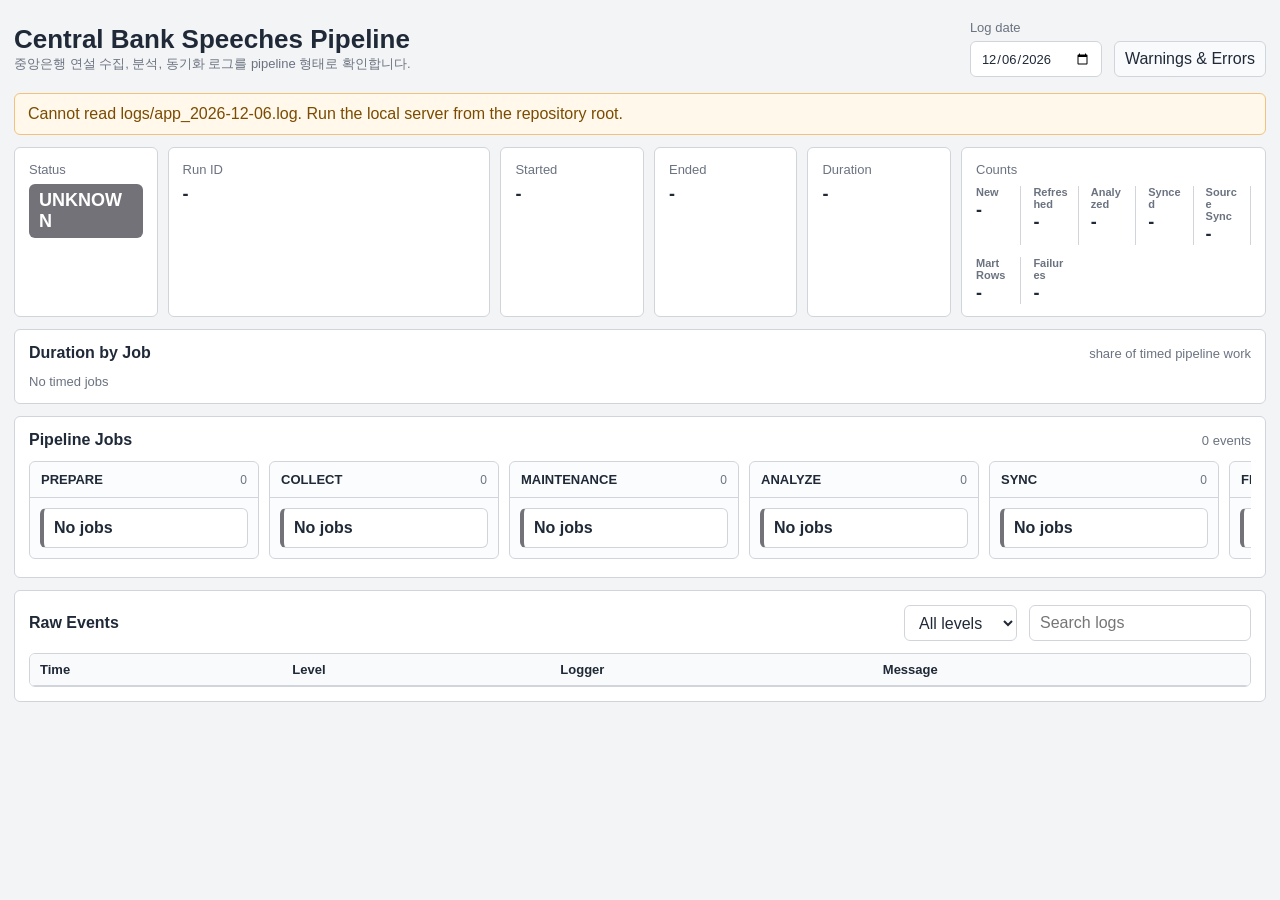
==== log-viewer/index.html @ 8e3bc5b8 "Add Tableau sentiment marts and pipeline logging" ====
<!doctype html>
<html lang="ko">
<head>
  <meta charset="utf-8">
  <meta name="viewport" content="width=device-width, initial-scale=1">
  <title>Central Bank Speeches Pipeline Log Viewer</title>
  <link rel="stylesheet" href="./style.css?v=20260626_success_tones">
</head>
<body>
  <main class="shell">
    <header class="topbar">
      <div>
        <h1>Central Bank Speeches Pipeline</h1>
        <p>중앙은행 연설 수집, 분석, 동기화 로그를 pipeline 형태로 확인합니다.</p>
      </div>
      <div class="top-actions">
        <label class="date-control">
          <span>Log date</span>
          <input id="logDate" type="date">
        </label>
        <button id="openIssues" class="ghost-button" type="button">Warnings & Errors</button>
      </div>
    </header>

    <section id="notice" class="notice hidden"></section>

    <section class="summary-grid" aria-label="Run summary">
      <article class="metric">
        <span>Status</span>
        <strong id="statusText">-</strong>
      </article>
      <article class="metric">
        <span>Run ID</span>
        <strong id="runIdText">-</strong>
      </article>
      <article class="metric">
        <span>Started</span>
        <strong id="startedText">-</strong>
      </article>
      <article class="metric">
        <span>Ended</span>
        <strong id="endedText">-</strong>
      </article>
      <article class="metric">
        <span>Duration</span>
        <strong id="durationText">-</strong>
      </article>
      <article class="metric">
        <span>Counts</span>
        <strong id="rowsText">-</strong>
      </article>
    </section>

    <section class="duration-panel">
      <div class="panel-title">
        <h2>Duration by Job</h2>
        <span>share of timed pipeline work</span>
      </div>
      <div id="durationBars" class="duration-bars"></div>
    </section>

    <section class="pipeline-panel">
      <div class="panel-title">
        <h2>Pipeline Jobs</h2>
        <span id="eventCount">0 events</span>
      </div>
      <div id="pipeline" class="pipeline"></div>
    </section>

    <section class="panel">
      <div class="panel-title">
        <h2>Raw Events</h2>
        <div class="filters">
          <select id="levelFilter" aria-label="Level filter">
            <option value="all">All levels</option>
            <option value="INFO">Info</option>
            <option value="WARNING">Warning</option>
            <option value="ERROR">Error</option>
            <option value="EXCEPTION">Exception</option>
          </select>
          <input id="searchBox" type="search" placeholder="Search logs">
        </div>
      </div>
      <div class="table-wrap">
        <table>
          <thead>
            <tr>
              <th>Time</th>
              <th>Level</th>
              <th>Logger</th>
              <th>Message</th>
            </tr>
          </thead>
          <tbody id="eventRows"></tbody>
        </table>
      </div>
    </section>
  </main>

  <aside id="issueDrawer" class="drawer" aria-hidden="true">
    <div class="drawer-card">
      <div class="panel-title">
        <h2>Warnings & Errors</h2>
        <button id="closeIssues" class="ghost-button" type="button">Close</button>
      </div>
      <p id="issueCount" class="drawer-subtitle">0 issues</p>
      <div id="issues" class="issue-list"></div>
    </div>
  </aside>

  <script src="./app.js?v=20260626_success_tones"></script>
</body>
</html>
---- log-viewer/style.css ----
:root {
  color-scheme: light;
  --bg: #f3f4f6;
  --panel: #ffffff;
  --text: #1f2937;
  --muted: #6b7280;
  --line: #d1d5db;
  --soft: #f9fafb;
  --success: #108548;
  --warning: #ab6100;
  --failed: #dd2b0e;
  --running: #1f75cb;
  --skipped: #737278;
}

* {
  box-sizing: border-box;
}

body {
  margin: 0;
  background: var(--bg);
  color: var(--text);
  font-family: "Segoe UI", Arial, sans-serif;
}

.shell {
  width: calc(100vw - 28px);
  max-width: 1760px;
  margin: 0 auto;
  padding: 20px 0 36px;
}

.topbar,
.panel-title,
.top-actions,
.filters {
  display: flex;
  align-items: center;
  gap: 12px;
}

.topbar {
  justify-content: space-between;
  margin-bottom: 16px;
}

.top-actions {
  align-items: flex-end;
}

h1,
h2,
p {
  margin: 0;
}

h1 {
  font-size: 26px;
  line-height: 1.2;
}

h2 {
  font-size: 16px;
}

.topbar p,
.metric span,
.panel-title span,
.drawer-subtitle {
  color: var(--muted);
  font-size: 13px;
}

.date-control {
  display: grid;
  gap: 6px;
  color: var(--muted);
  font-size: 13px;
}

input,
select,
button {
  height: 36px;
  border: 1px solid var(--line);
  border-radius: 6px;
  background: #fff;
  color: var(--text);
  padding: 0 10px;
  font: inherit;
}

button {
  cursor: pointer;
}

.ghost-button {
  background: var(--soft);
}

.notice {
  margin-bottom: 12px;
  border: 1px solid #f1c27d;
  background: #fff8eb;
  color: #7a4b00;
  border-radius: 6px;
  padding: 11px 13px;
}

.hidden {
  display: none;
}

.summary-grid {
  display: grid;
  grid-template-columns: minmax(130px, 0.8fr) minmax(300px, 1.8fr) repeat(3, minmax(130px, 0.8fr)) minmax(300px, 1.7fr);
  gap: 10px;
  margin-bottom: 12px;
}

.metric,
.panel,
.pipeline-panel,
.duration-panel {
  background: var(--panel);
  border: 1px solid var(--line);
  border-radius: 6px;
}

.metric {
  min-width: 0;
  padding: 12px 14px;
}

.metric strong {
  display: block;
  margin-top: 6px;
  font-size: 18px;
  overflow-wrap: anywhere;
}

.panel,
.pipeline-panel,
.duration-panel {
  padding: 14px;
  margin-top: 12px;
}

.panel-title {
  justify-content: space-between;
  margin-bottom: 12px;
}

.status-pill {
  display: inline-flex;
  align-items: center;
  justify-content: center;
  border-radius: 6px;
  color: #fff;
  font-size: 14px;
  font-weight: 800;
  min-height: 32px;
  padding: 6px 10px;
  text-transform: uppercase;
}

.status-pill.success {
  background: var(--success);
}

.status-pill.warning {
  background: var(--warning);
}

.status-pill.failed {
  background: var(--failed);
}

.status-pill.running {
  background: var(--running);
}

.status-pill.unknown,
.status-pill.skipped {
  background: var(--skipped);
}

.count-grid {
  display: grid;
  grid-template-columns: repeat(5, minmax(0, 1fr));
  gap: 12px;
  margin-top: 8px;
}

.count-item {
  min-width: 0;
  padding-right: 10px;
  border-right: 1px solid var(--line);
}

.count-item:last-child {
  border-right: 0;
}

.count-item span {
  display: block;
  color: var(--muted);
  font-size: 11px;
}

.count-item strong {
  margin-top: 2px;
  font-size: 18px;
}

.duration-bars {
  display: grid;
  gap: 12px;
}

.duration-timeline {
  display: flex;
  width: 100%;
  height: 32px;
  gap: 2px;
  overflow: hidden;
  border-radius: 6px;
  background: #e5e7eb;
  padding: 2px;
}

.duration-segment {
  display: flex;
  align-items: center;
  justify-content: center;
  min-width: 8px;
  border: 1px solid rgba(255, 255, 255, 0.8);
  border-radius: 4px;
  color: #fff;
  font-size: 11px;
  font-weight: 700;
  line-height: 1;
  box-shadow: inset 0 1px 0 rgba(255, 255, 255, 0.2);
}

.duration-segment:last-child {
  border-right: 1px solid rgba(255, 255, 255, 0.8);
}

.duration-segment span {
  max-width: 100%;
  overflow: hidden;
  text-overflow: ellipsis;
  white-space: nowrap;
  padding: 0 7px;
}

.duration-segment.success {
  background: var(--segment-color, var(--success));
}

.duration-segment.warning {
  background: var(--warning);
}

.duration-segment.failed {
  background: var(--failed);
}

.duration-segment.running {
  background: var(--running);
}

.duration-segment.skipped,
.duration-segment.unknown {
  background: var(--skipped);
}

.duration-legend {
  display: flex;
  flex-wrap: wrap;
  gap: 8px 14px;
}

.duration-legend-item {
  display: inline-flex;
  align-items: center;
  gap: 6px;
  min-width: 0;
  color: var(--muted);
  font-size: 12px;
}

.duration-legend-item strong {
  color: var(--text);
  font-size: 12px;
}

.legend-dot {
  width: 9px;
  height: 9px;
  border-radius: 999px;
  flex: 0 0 auto;
}

.legend-dot.success {
  background: var(--segment-color, var(--success));
}

.legend-dot.warning {
  background: var(--warning);
}

.legend-dot.failed {
  background: var(--failed);
}

.legend-dot.running {
  background: var(--running);
}

.legend-dot.skipped,
.legend-dot.unknown {
  background: var(--skipped);
}

.legend-label {
  max-width: 170px;
  overflow: hidden;
  text-overflow: ellipsis;
  white-space: nowrap;
}

.duration-empty {
  color: var(--muted);
  font-size: 13px;
}

.pipeline {
  display: grid;
  grid-template-columns: repeat(6, minmax(230px, 1fr));
  gap: 10px;
  overflow-x: auto;
  padding-bottom: 4px;
}

.pipeline-column {
  min-width: 230px;
  border: 1px solid var(--line);
  border-radius: 6px;
  background: #fbfcfd;
}

.column-title {
  display: flex;
  align-items: center;
  justify-content: space-between;
  border-bottom: 1px solid var(--line);
  padding: 10px 11px;
}

.column-title strong {
  font-size: 13px;
  text-transform: uppercase;
}

.column-title span {
  color: var(--muted);
  font-size: 12px;
}

.job-list {
  display: grid;
  gap: 8px;
  padding: 10px;
}

.job {
  border: 1px solid var(--line);
  border-left-width: 4px;
  border-radius: 6px;
  background: #fff;
  padding: 10px;
}

.job.success {
  border-left-color: var(--success);
}

.job.warning {
  border-left-color: var(--warning);
}

.job.failed {
  border-left-color: var(--failed);
}

.job.running {
  border-left-color: var(--running);
}

.job.skipped,
.job.unknown {
  border-left-color: var(--skipped);
}

.job-header {
  display: flex;
  align-items: flex-start;
  justify-content: space-between;
  gap: 8px;
}

.job-name {
  font-weight: 700;
}

.job-status {
  border-radius: 999px;
  color: #fff;
  font-size: 11px;
  padding: 3px 7px;
  text-transform: uppercase;
  white-space: nowrap;
}

.success .job-status {
  background: var(--success);
}

.warning .job-status {
  background: var(--warning);
}

.failed .job-status {
  background: var(--failed);
}

.running .job-status {
  background: var(--running);
}

.skipped .job-status,
.unknown .job-status {
  background: var(--skipped);
}

.job-time,
.job-detail {
  color: var(--muted);
  font-size: 12px;
  line-height: 1.45;
  margin-top: 7px;
}

.job-detail {
  overflow-wrap: anywhere;
}

.issue-button {
  height: 28px;
  margin-top: 8px;
  padding: 0 8px;
  font-size: 12px;
}

.table-wrap {
  max-height: 460px;
  overflow: auto;
  border: 1px solid var(--line);
  border-radius: 6px;
}

table {
  width: 100%;
  border-collapse: collapse;
  font-size: 13px;
}

th,
td {
  border-bottom: 1px solid var(--line);
  padding: 8px 10px;
  text-align: left;
  vertical-align: top;
}

th {
  position: sticky;
  top: 0;
  background: var(--soft);
  z-index: 1;
}

td:nth-child(1) {
  width: 92px;
  white-space: nowrap;
  color: var(--muted);
}

td:nth-child(2) {
  width: 86px;
  font-weight: 700;
}

td:nth-child(3) {
  width: 170px;
  color: var(--muted);
}

.level-WARNING {
  color: var(--warning);
}

.level-ERROR,
.level-EXCEPTION {
  color: var(--failed);
}

.level-INFO {
  color: var(--running);
}

.drawer {
  position: fixed;
  inset: 0;
  display: none;
  justify-content: flex-end;
  background: rgba(17, 24, 39, 0.35);
  z-index: 10;
}

.drawer.open {
  display: flex;
}

.drawer-card {
  width: min(560px, 100%);
  height: 100%;
  overflow: auto;
  background: #fff;
  border-left: 1px solid var(--line);
  padding: 18px;
}

.issue-list {
  display: grid;
  gap: 8px;
  margin-top: 12px;
}

.issue {
  border: 1px solid var(--line);
  border-radius: 6px;
  padding: 10px;
}

.issue strong {
  display: block;
  margin-bottom: 4px;
}

.issue time,
.issue p {
  color: var(--muted);
  font-size: 12px;
}

.issue p {
  margin-top: 6px;
  overflow-wrap: anywhere;
}

@media (max-width: 980px) {
  .shell {
    width: calc(100vw - 18px);
  }

  .topbar,
  .panel-title {
    align-items: stretch;
    flex-direction: column;
  }

  .top-actions,
  .filters {
    align-items: stretch;
    flex-direction: column;
  }

  .summary-grid {
    grid-template-columns: 1fr;
  }

  .count-grid {
    grid-template-columns: repeat(3, minmax(0, 1fr));
  }

  .duration-timeline {
    height: 28px;
  }

  .duration-legend {
    gap: 7px 10px;
  }

  .pipeline {
    grid-template-columns: repeat(6, 250px);
  }
}
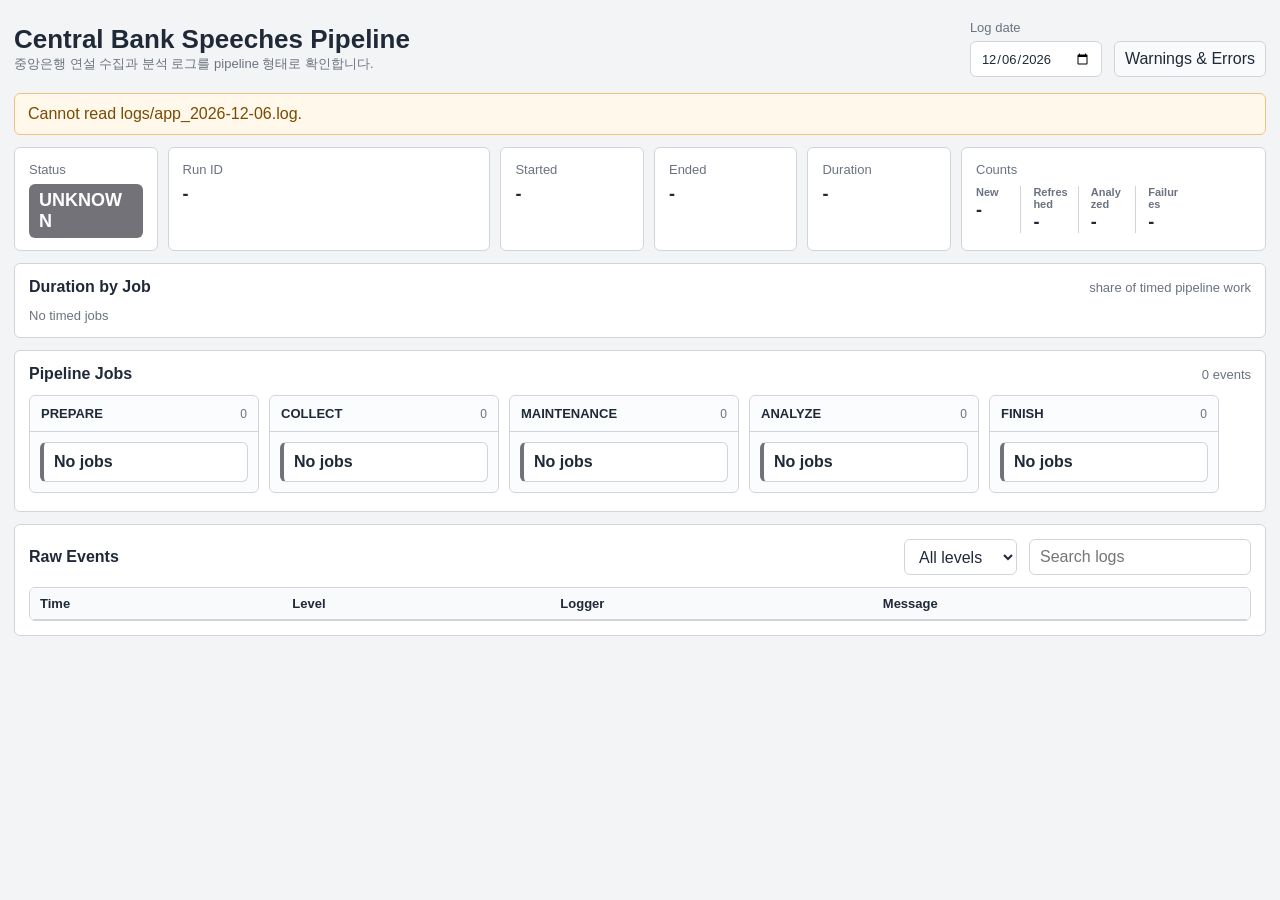
==== commit 297b1ccf: "Update log viewer for local-only pipeline" ====
--- a/log-viewer/index.html
+++ b/log-viewer/index.html
@@ -11,7 +11,7 @@
     <header class="topbar">
       <div>
         <h1>Central Bank Speeches Pipeline</h1>
-        <p>중앙은행 연설 수집, 분석, 동기화 로그를 pipeline 형태로 확인합니다.</p>
+        <p>중앙은행 연설 수집과 분석 로그를 pipeline 형태로 확인합니다.</p>
       </div>
       <div class="top-actions">
         <label class="date-control">
@@ -108,6 +108,6 @@
     </div>
   </aside>
 
-  <script src="./app.js?v=20260626_success_tones"></script>
+  <script src="./app.js?v=20260826_local_only"></script>
 </body>
 </html>
